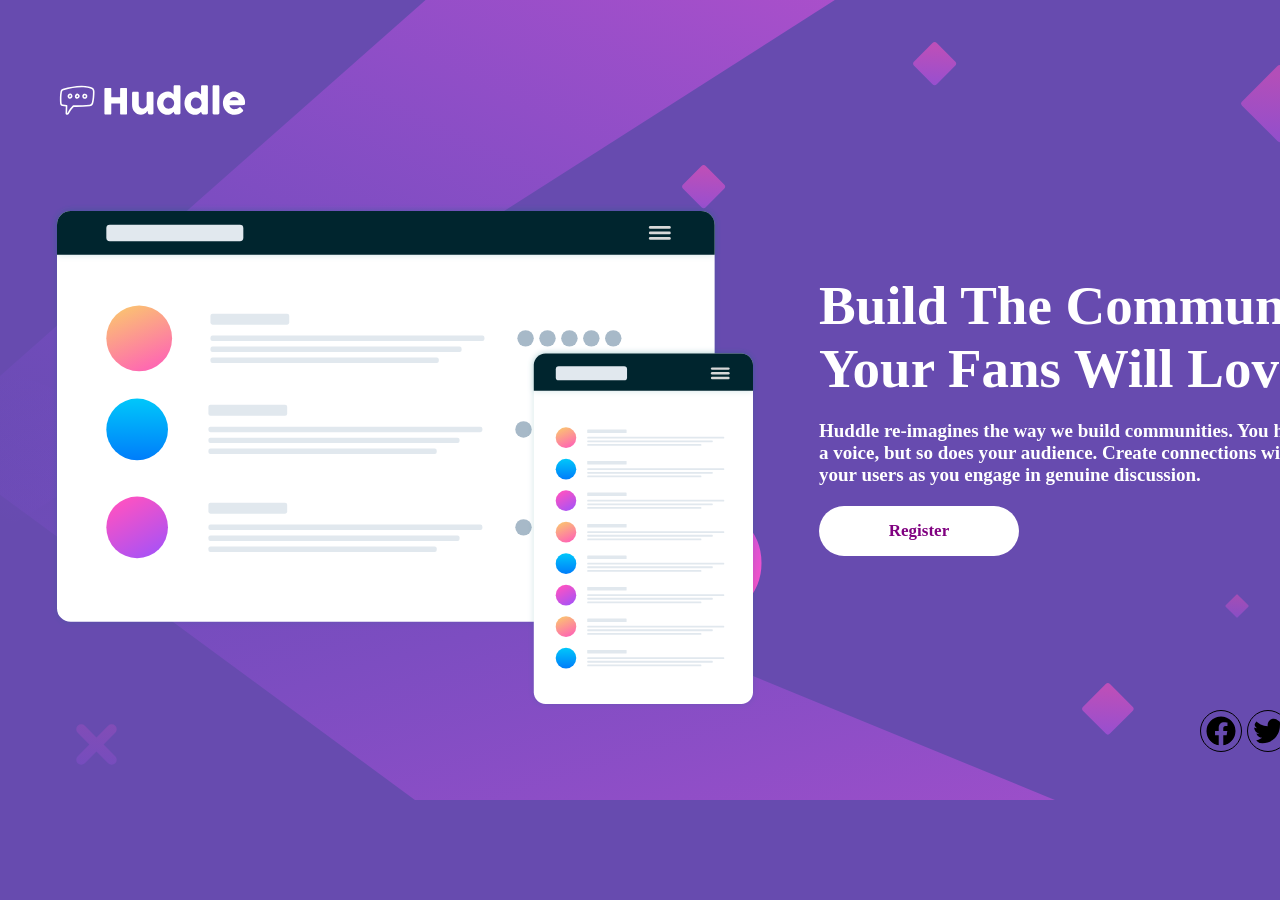
==== huddle-landing-page-with-single-introductory-section-master/Index.html @ e6e57d20 "final change" ====
<!DOCTYPE html>
<html lang="en">
	<head>
		<meta charset="utf-8">
		<meta name="viewport" content="width=device-width, initial-scale=1.0">
		<!--displays site properly based on user's device-->
		<link rel="stylesheet" type="text/css" href="huddle challenge.css">
		<title>Frontend Mentor | Huddle landing page with single introductory section</title>
		<link rel="icon"
	href="images/favicon-32x32.png">
	</head>
	<body>
		<img class="logo" src="images/logo.svg">
		<div class="container">
			<img class="illustration-mockups" src="images/illustration-mockups.svg">
			<article>
				<h1>
					Build The Community Your Fans Will Love
				</h1>
				<p>
					Huddle re-imagines the way we build communities. You have
					a voice, but so does your audience. Create connections with
					your users as you engage in genuine discussion.
				</p>
				<div class="button">
					<button>
						Register
					</button>
				</div>	
	 		</article>
		</div>
	 	<div class="face">
	 		<img class="facebook" src="images/facebook.svg">
	 		<img class="facebook" src="images/twitter.svg">
	 		<img class="facebook" src="images/instagram.svg">
		 </div>
	</body>
</html>
---- huddle-landing-page-with-single-introductory-section-master/huddle challenge.css ----
*{
	padding: 0;
	margin: 0;
}
body{
	background-image: url(images/bg-desktop.svg);
	background-color: hsl(257, 40%, 49%);
	background-repeat: no-repeat;
	width: auto;
}
.logo{
	height: 200px;
	max-width: 200px;
}
.container{
	display: flex;
	flex-direction: row;
}
.container .illustration-mockups{

}
article{
	color: white;
	font-weight: 400;
	font-family: garamond;
}
h1{
	font-size: 55px;
	font-weight: 700;
	padding-top: 70px;
	width: 550px;
	padding-bottom: 20px;
}
p{
	max-width: 500px;
	font-size: 19px;
	font-weight: bold;
}
.button{
	padding-top: 20px;
}
button{
	background-color: white;
	color: purple;
	height: 50px;
	width: 200px;
	border-radius: 30px;
	border: none;
	font-weight: bold;
	font-family: garamond;
	font-size: 17px;
}
img.facebook{
	height: 30px;
	border-radius: 100px;
	border: 1px solid black;
	padding: 5px;
	margin-right: 5px;
}
@media (min-width: 376px){

	.logo{
		padding-left: 50px;
	}
	.container .illustration-mockups{
		padding-left: 50px;
	}
	h1{
		padding-left: 60px;
	}
	p{
		padding-left: 60px;
	}
	.button{
		padding-left: 60px;
	}
	.face{
		padding-left: 1200px;
		display: flex;
	}
}

@media (max-width: 375px) and (min-width:1px) {
	*{
		padding: 0;
		margin: 0;
	}
	body{
		background-image: url("images/bg-mobile.svg");
		background-position: center;
		width: 375px;
		position: absolute;
	}
	.logo{
		height: 120px;
		width: 120px;
		position: relative;
		left: 15%;
	}
	.container{
		display: flex;
		flex-direction: column;
		position: relative;
		left: 15%;
		font-weight: normal;
	}
	.illustration-mockups{
		height: 180px;
		width: 280px;
		padding: 0;
		padding-bottom: 30px;
	}
	article{
		text-align: center;
	}
	h1{
		font-size: 25px;
		width: 250px;
		justify-content: center;
		text-align: center;
		padding: 0;
		padding-bottom: 20px;
	}
	p{
		text-align: center;
		font-size: 17px;
		max-width: 250px;
		padding: 0;
		padding-bottom: 10px;
		font-weight: 200;
	}
	.button{
		position: relative;
		right: 15%;
		padding-bottom: 50px;
	}
	button{
		width: 150px;
		height: 35px;
		font-size: 12px;
	}
	.face{
		display: flex;
		padding: 5px;
		text-align: center;
		padding-left: 110px;
	}
	img.facebook{
	margin-right: 20px;
	height: 20px;
	}
}
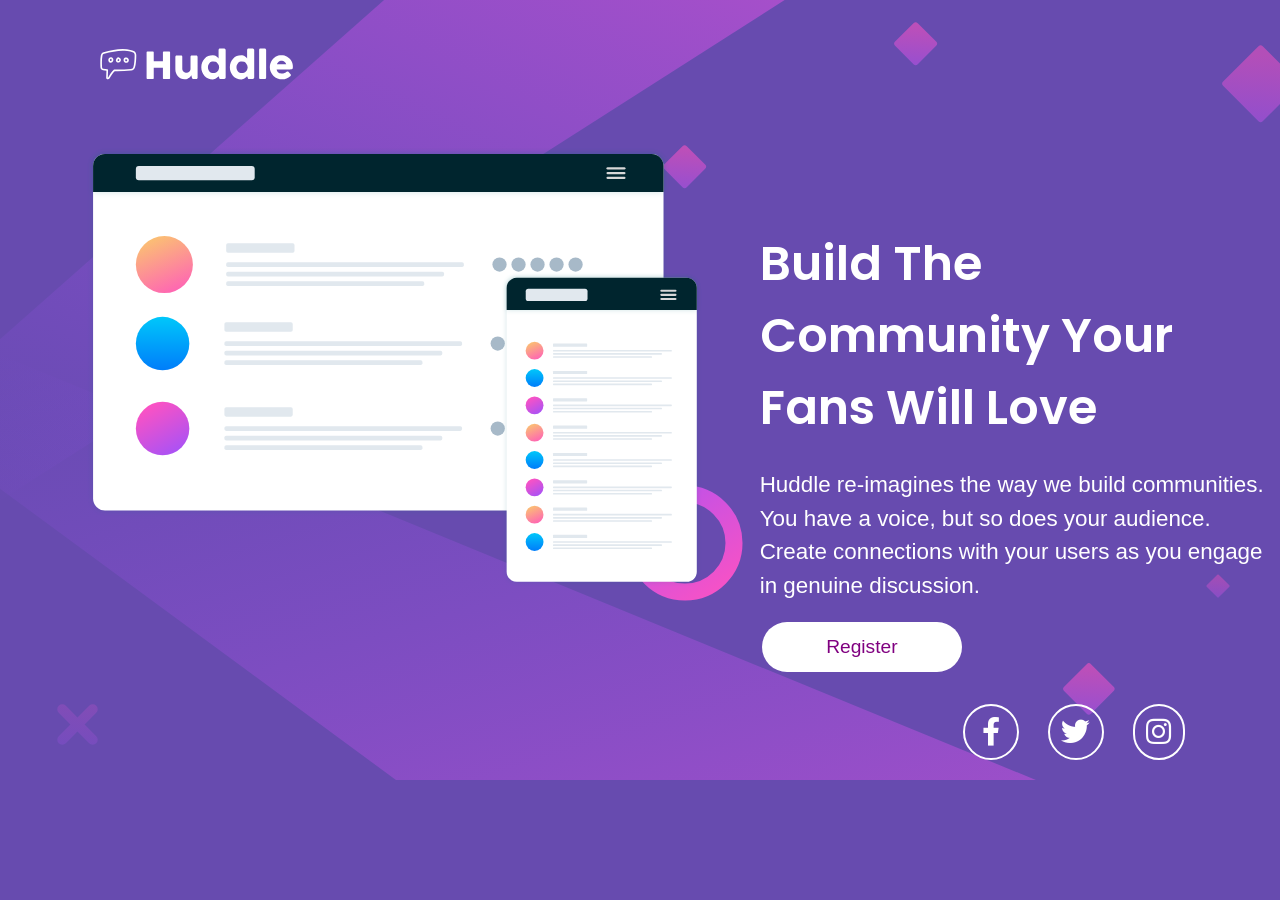
==== commit 146ada02: "correct design" ====
--- a/huddle-landing-page-with-single-introductory-section-master/Index.html
+++ b/huddle-landing-page-with-single-introductory-section-master/Index.html
@@ -4,11 +4,21 @@
 		<meta charset="utf-8">
 		<meta name="viewport" content="width=device-width, initial-scale=1.0">
 		<!--displays site properly based on user's device-->
+		
 		<link rel="stylesheet" type="text/css" href="huddle challenge.css">
+		
 		<title>Frontend Mentor | Huddle landing page with single introductory section</title>
-		<link rel="icon"
-	href="images/favicon-32x32.png">
+		
+		<link rel="icon" href="images/favicon-32x32.png">
+
+		<link rel="stylesheet" href="https://use.fontawesome.com/releases/v5.15.1/css/all.css" integrity="sha384-vp86vTRFVJgpjF9jiIGPEEqYqlDwgyBgEF109VFjmqGmIY/Y4HV4d3Gp2irVfcrp" crossorigin="anonymous">
+
+		<link href="https://fonts.googleapis.com/css2?family=Poppins:wght@200;300;400;500;550;600;700&display=swap" rel="stylesheet">
+
+		<link href="https://fonts.googleapis.com/css2?family=Open+Sans:wght@200;300;400;600&display=swap" rel="stylesheet">
 	</head>
+
+
 	<body>
 		<img class="logo" src="images/logo.svg">
 		<div class="container">
@@ -29,10 +39,12 @@
 				</div>	
 	 		</article>
 		</div>
-	 	<div class="face">
-	 		<img class="facebook" src="images/facebook.svg">
-	 		<img class="facebook" src="images/twitter.svg">
-	 		<img class="facebook" src="images/instagram.svg">
-		 </div>
+		<div class="sdc">
+	 		<div class="face">
+	 			<i class="fab fa-facebook-f"></i>
+	 			<i class="fab fa-twitter"></i>
+	 			<i class="fab fa-instagram"></i>
+			 </div>
+		</div>	 
 	</body>
 </html>
--- a/huddle-landing-page-with-single-introductory-section-master/huddle challenge.css
+++ b/huddle-landing-page-with-single-introductory-section-master/huddle challenge.css
@@ -3,150 +3,170 @@
 	margin: 0;
 }
 body{
-	background-image: url(images/bg-desktop.svg);
-	background-color: hsl(257, 40%, 49%);
+	background-image: url("images/bg-mobile.svg");
+	background-position: center;
 	background-repeat: no-repeat;
-	width: auto;
+	width: 100%;
+	background-color:  hsl(257, 40%, 49%);
 }
 .logo{
-	height: 200px;
-	max-width: 200px;
+	width: 30%;
+	height: 5em;
 }
 .container{
 	display: flex;
-	flex-direction: row;
+	flex-direction: column;
 }
-.container .illustration-mockups{
-
+.illustration-mockups{
+	margin: auto auto;
+	width: 80%;
+	height: 15em;
+	padding-bottom: 1em;
 }
 article{
 	color: white;
 	font-weight: 400;
-	font-family: garamond;
+	display: flex;
+	flex-direction: column;
 }
 h1{
-	font-size: 55px;
-	font-weight: 700;
-	padding-top: 70px;
-	width: 550px;
-	padding-bottom: 20px;
+	font-family: 'Poppins', Sans-serif;
+	font-weight: 550;
+	margin-top: 1.5em;
+	margin-bottom: 1em;
+	text-align: center;
+	margin: auto auto;
+	max-width: 13em;
+	line-height: 1.7em;
+	font-size: 1.7em;
 }
 p{
-	max-width: 500px;
-	font-size: 19px;
-	font-weight: bold;
+	padding-top: 1em;
+	line-height: 1.8em;
+	margin: auto;
+	font-family: 'Open+Sans', Sans-serif;
+	font-weight: 300;
+	max-width: 20em;
+	text-align: center;
+	font-size: 1.2em;
 }
 .button{
-	padding-top: 20px;
+	margin-top: 2em;
+	display: flex;
+	text-align: center;
 }
 button{
+	margin: auto auto;
+	font-family: 'Open+Sans', Sans-serif;
 	background-color: white;
 	color: purple;
-	height: 50px;
-	width: 200px;
+	height: 40px;
+	width: 70%;
 	border-radius: 30px;
 	border: none;
-	font-weight: bold;
-	font-family: garamond;
-	font-size: 17px;
+	font-size: 1em;
 }
-img.facebook{
-	height: 30px;
-	border-radius: 100px;
-	border: 1px solid black;
-	padding: 5px;
-	margin-right: 5px;
+.sdc{
+	display: flex;
 }
-@media (min-width: 376px){
-
-	.logo{
-		padding-left: 50px;
-	}
-	.container .illustration-mockups{
-		padding-left: 50px;
-	}
-	h1{
-		padding-left: 60px;
-	}
-	p{
-		padding-left: 60px;
-	}
-	.button{
-		padding-left: 60px;
-	}
-	.face{
-		padding-left: 1200px;
-		display: flex;
-	}
+.face{
+	margin: auto;
+	display: flex;
+	margin-top: 2em
 }
 
-@media (max-width: 375px) and (min-width:1px) {
-	*{
-		padding: 0;
-		margin: 0;
-	}
+.fab{
+	margin-right: 1em;
+	font-size: 1em;
+	border: 2px solid white;
+	border-radius: 2em;
+	padding: 0.4em;
+	color: white;
+}
+.fab:first-child{
+	padding: 0.4em 0.6em 0.4em 0.6em;
+}
+
+
+
+@media screen and (min-width: 375px){
 	body{
-		background-image: url("images/bg-mobile.svg");
-		background-position: center;
-		width: 375px;
-		position: absolute;
+		background-image: url(images/bg-desktop.svg);
+		background-color: hsl(257, 40%, 49%);
+		background-repeat: no-repeat;
+		width: 100%;
 	}
 	.logo{
-		height: 120px;
-		width: 120px;
-		position: relative;
-		left: 15%;
+		all: unset;
+		width: 13em;
+		height: 8em;
+		margin-left: 7%;
+	}
+	.illustration-mockups{
+		all: unset;
+		width: 50%;
+		height: 70%;
+		margin-top: 1em;
+		margin-left: 3%;
 	}
 	.container{
 		display: flex;
-		flex-direction: column;
-		position: relative;
-		left: 15%;
-		font-weight: normal;
-	}
-	.illustration-mockups{
-		height: 180px;
-		width: 280px;
-		padding: 0;
-		padding-bottom: 30px;
+		flex-direction: row;
+		padding-left: 50px;
 	}
 	article{
-		text-align: center;
+		color: white;
+		font-weight: 400;
 	}
 	h1{
-		font-size: 25px;
-		width: 250px;
-		justify-content: center;
-		text-align: center;
-		padding: 0;
-		padding-bottom: 20px;
+		all: unset;
+		font-family: 'Poppins', Sans-serif;
+		font-weight: 550;
+		font-size: 3em;
+		max-width: 12em;
+		margin-left: 10%;
+		margin-top: 2em;
+		margin-bottom: 0.5em;
 	}
 	p{
-		text-align: center;
-		font-size: 17px;
-		max-width: 250px;
-		padding: 0;
-		padding-bottom: 10px;
-		font-weight: 200;
+		all: unset;
+		padding-top: 0;
+		font-family: 'Open+Sans', Sans-serif;
+		font-size: 1.4em;
+		font-weight: 300;
+		max-width: 30em;
+		margin-left: 10%;
+		line-height: 1.5em;
 	}
 	.button{
-		position: relative;
-		right: 15%;
-		padding-bottom: 50px;
+		all: unset;
+		padding-top: 20px;
+		padding-left: 60px;
 	}
 	button{
-		width: 150px;
-		height: 35px;
-		font-size: 12px;
+		font-family: 'Open+Sans', Sans-serif;
+		background-color: white;
+		color: purple;
+		height: 50px;
+		width: 200px;
+		border-radius: 30px;
+		border: none;
+		font-size: 1.2em;
 	}
 	.face{
+		padding-left: 70%;
 		display: flex;
-		padding: 5px;
-		text-align: center;
-		padding-left: 110px;
 	}
-	img.facebook{
-	margin-right: 20px;
-	height: 20px;
+	.fab{
+		all: unset;
+		margin-right: 1em;
+		font-size: 1.8em;
+		border: 2px solid white;
+		border-radius: 2em;
+		padding: 0.4em;
+		color: white;
 	}
-}+	.fab:first-child{
+		padding: 0.4em 0.6em 0.4em 0.6em;
+	}
+}
